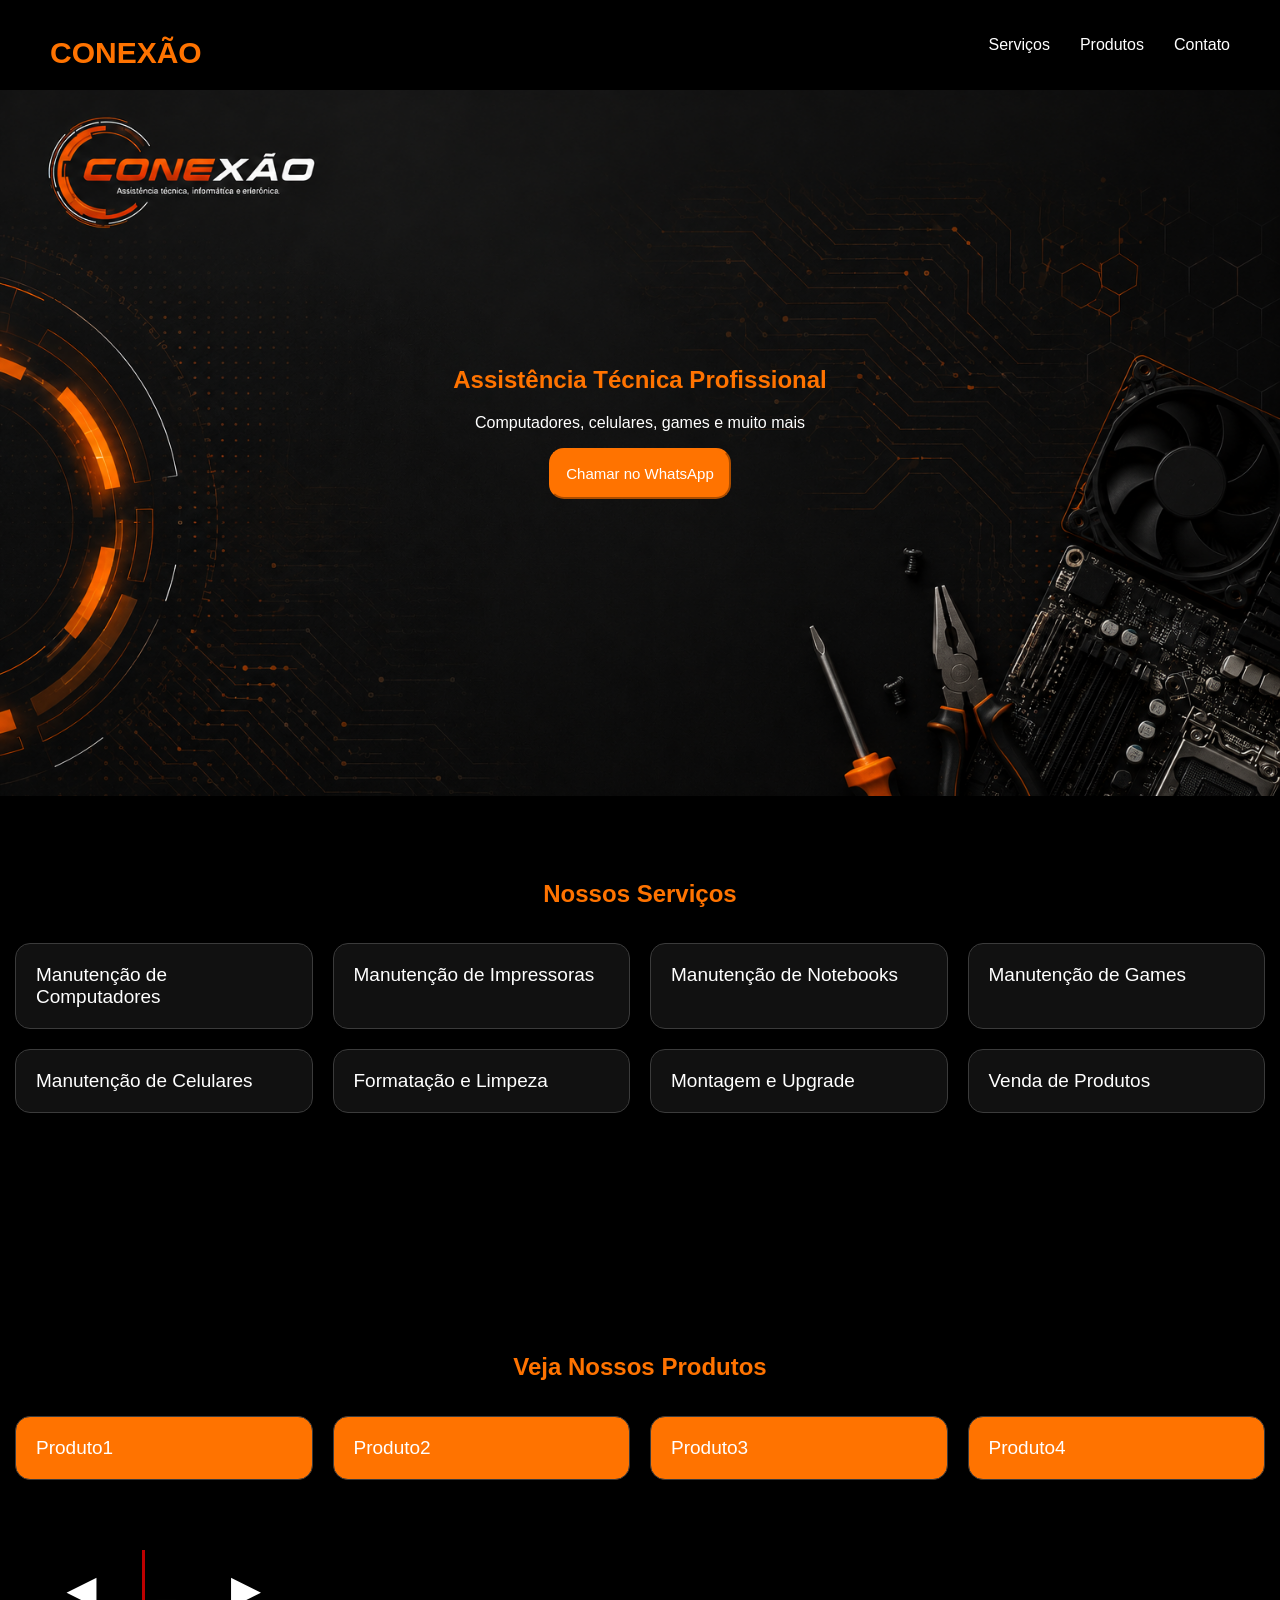
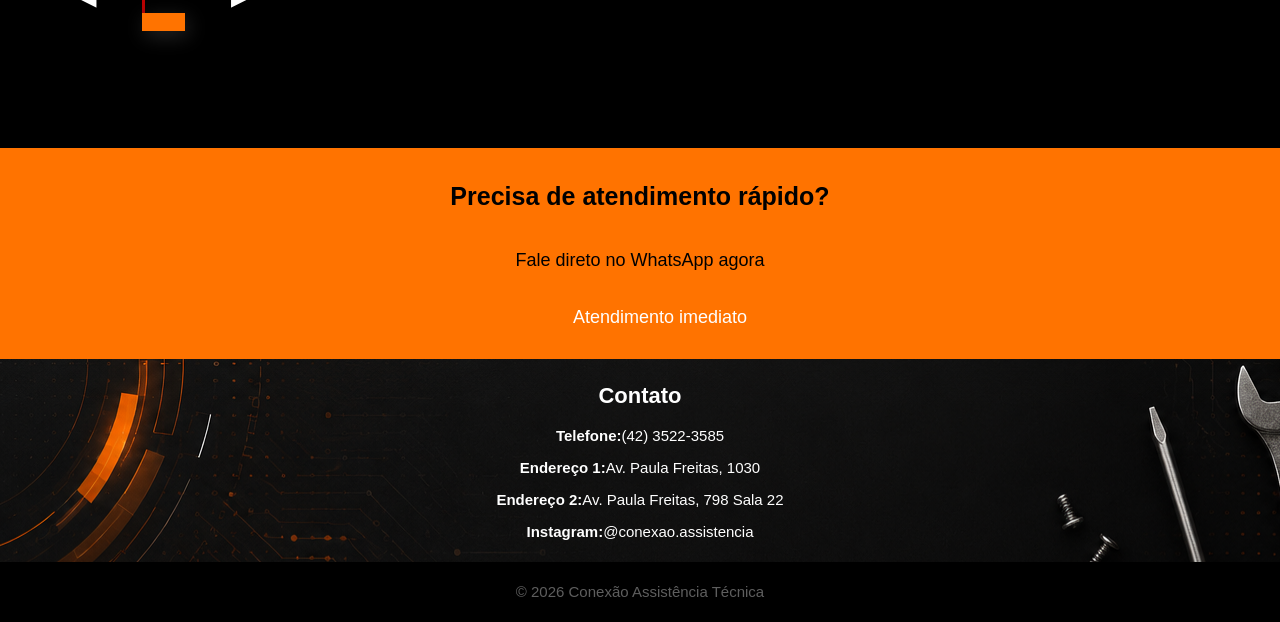
==== sitec.html @ 318a19ae "Add files via upload" ====
<!DOCTYPE html>
<html lang="en">
<head>
    <meta charset="UTF-8">
    <meta name="viewport" content="width=device-width, initial-scale=1.0">
    <title>Conexão Assistência Técnica</title>
</head>
<body>
    <link rel="stylesheet" href="sitec.css">
    <header class="cabecalho">
    <div class="logo">
        <a href="#">CONEXÃO</a>
    </div>

    <nav class="menu">
        <ul>
            <li><a href="#serv">Serviços</a></li>
            <li><a href="#prod">Produtos</a></li>
            <li><a href="#cont">Contato</a></li>
        </ul>
    </nav>
</header>
<header>
<div class="corpo">
    <nav>
        <h1><b>Assistência Técnica Profissional</b></h1>
        <p>Computadores, celulares, games e muito mais</p>
        <p><button>Chamar no WhatsApp</button></p>
    </nav>
</div>
</header>
<header>
<section id="serv" class="section">
<div class="corpo2">
    <nav>
        <h2>Nossos Serviços</h2>
        <div class="servicos">
        <div class="item">Manutenção de Computadores</div>
        <div class="item">Manutenção de Impressoras</div>
        <div class="item">Manutenção de Notebooks</div>
        <div class="item">Manutenção de Games</div>
        <div class="item">Manutenção de Celulares</div>
        <div class="item">Formatação e Limpeza</div>
        <div class="item">Montagem e Upgrade</div>
        <div class="item">Venda de Produtos</div>
        </div>
    </nav>
    </section>
<section id="prod" class="section">
    <div class="corpo3">
       <h2>Veja Nossos Produtos</h2>
       <div class="produtoss">
        <div class="item2">Produto1</div>
        <div class="item2">Produto2</div>
        <div class="item2">Produto3</div>
        <div class="item2">Produto4</div>

    <div class="roda">
        <button class="seta" onclick="anterior()">
            ◄
        </button>
        <div class="produtoses">
            <div class="nomess">
                <h1 id="nome"></h1>
            </div>
            <div class="imagemp">
                <img id="imagem" src="">
            </div>
        </div>
        <button class="seta" onclick="proxima()">
            ►
        </button>
        </div>
</section>
</div>
</header>
    <footer class="rodape">
        <h2><b>Precisa de atendimento rápido?</b></h2>
        <p>Fale direto no WhatsApp agora</p>
        <div class="atendimento">
        <ul><li><a href="#">Atendimento imediato</a></li></ul>
        </div>
<section id="cont" class="seaction">
    </footer>
    <div class="rodape2">
        <footer>
            <h2><b>Contato</b></h2>
            <p><b>Telefone: </b> (42) 3522-3585</p>
            <p><b>Endereço 1: </b> Av. Paula Freitas, 1030</p>
            <p><b>Endereço 2: </b> Av. Paula Freitas, 798 Sala 22</p>
            <p><b>Instagram: </b> @conexao.assistencia</p>
        </footer>
    </div>
</section>
<div class="final">
    <footer>
        <p>© 2026 Conexão Assistência Técnica</p>
    </footer>
</div>
</body>
</html>
---- sitec.css ----
html, body {
    margin: 0;
    padding: 0;
    width: 100%;
    height: 100vh;
}

.cabecalho {
    display: flex;
    justify-content: space-between;
    align-items: end;
    background-color: #000000;
    padding: 20px 50px;
    font-family: Arial, Helvetica, sans-serif;
}

.logo a {
    color: #ff7300;
    font-size: 30px;
    font-weight: 740;
    text-decoration: none;
}

.menu ul {
    display: flex;
    list-style: none;
    gap: 30px;
}

.menu ul li a {
    color: #ffffff;
    text-decoration: none;
    font-size: 16px;
}

.menu ul li a:hover {
    color: #ff7300; 
}

.corpo {
    display: flex;
    background-image: url(../imggg2.png);
    background-size: cover;
    width: 100%;
    padding-top: 20%;
    padding-bottom: 22%;
    flex-direction: column;
    font-family: Arial, Helvetica, sans-serif;
}

.corpo h1 {
    display: flex;
    justify-content: center;
    align-items: center;
    color: #ff7300;
}

.corpo p {
    display: flex;
    justify-content: center;
    align-items: center;
    color: #ffffff;
}

.corpo button {
    display: flex ;
    font-size: 15px;
    background-color: #ff7300;
    color: #ffffff;
    border-radius: 15px;
    border-color: #ff7300;
    padding: 15px 15px;
}

.corpo button:hover {
    color: #000000;
    cursor: pointer;
}

.corpo2 {
    display: flex;
    background-color: #000000;
    width: 100%;
    padding-top:5%;
    padding-bottom: 8%;
    flex-direction: column;
    font-family: Arial, Helvetica, sans-serif;  
}

.corpo2 h2 {
    display: flex;
    justify-content: center;
    align-items: center;
    color: #ff7300;
}

.servicos {
    display: grid;
    grid-template-columns: repeat(4, 1fr);
    border-radius: 15px;
    padding: 15px 15px;
    gap: 20px;
}

.item:hover {
    color: #ff7300;
    transition: 0.2s;
    transform: scale(1.1);
}

.item {
    background-color: #111111;
    border: 1px solid #3b3b3b;
    border-radius: 15px;
    font-size: 19px;
    color: #ffffff;
    box-shadow: #3b3b3b;
    padding: 20px 20px;
}

.corpo3 {
    display: flex;
    background-color: #000000;
    width: 100%;
    padding-top:8%;
    padding-bottom: 8%;
    flex-direction: column;
    font-family: Arial, Helvetica, sans-serif; 
}

.corpo3 h2 {
    display: flex;
    justify-content: center;
    align-items: center;
    color: #ff7300;
}

/* sonion */

.roda {
    display: flex;
    align-items: center;
    justify-content: center;
    gap: 30px;
    margin-top: 50px;
}

.seta{
    font-size: 50px;
    background: none;
    border: none;
    color:white;
    cursor: pointer;
    transition: 0.1.5s;
}

.seta:hover{
    transform: scale(1.2);
}

.produtoses {
    display:flex;
    flex-direction: column;
}

.nomess{
    width: 25%;
    padding: 20px;
    border-left:3px solid #be0000;
    color:white;
}

.imagemp {
    background: #ff7300;
    box-shadow: 3px 5px 20px rgb(39, 39, 39);
    width: 100%;
    height: 100%;
    object-fit: cover;
}

#nome{
    font-size: 28px;
}

/* sonion */

.produtoss {
    display: grid;
    grid-template-columns: repeat(4, 1fr);
    border-radius: 15px;
    padding: 15px 15px;
    gap: 20px;
    flex-direction: row;
    justify-content: center;
}

.item2:hover {
    color: #000000;
    transition: 0.26s;
    transform: scale(1.1);
}

.item2 {
    background-color: #ff7300;
    border: 1px solid #3b3b3b;
    border-radius: 15px;
    font-size: 19px;
    color: #ffffff;
    box-shadow: #3b3b3b;
    padding: 20px 20px;
}

.rodape {
    display: flex;
    flex-direction: column;
    background-color: #ff7300;
    font-family: Arial, Helvetica, sans-serif ;
    padding-top:1%;
    padding-bottom: 1%;
}

.rodape h2 {
    display:flex;
    justify-content: center;
    font-size: 25px;
    color: #000000;
}

.rodape p {
    display:flex;
    justify-content: center;
    font-size: 18px;
    color: #000000;
}

.atendimento {
    display: flex;
    justify-content: center;
    font-size: 18px;
}

.atendimento ul {
    display: flex;
    list-style: none;
}

.atendimento ul li a {
    color: #ffffff;
    text-decoration: none;
    font-size: 18px;
}

.atendimento ul li a:hover {
    color: #000000; 
}

.rodape2 {
    display: flex;
    background-image: url(../imggg4.png);
    background-size: auto;
    font-family: Arial, Helvetica, sans-serif;
    flex-direction: column;
    padding-top: 0.5%;
    padding-bottom: 0.5%;
}

.rodape2 h2 {
    display: flex;
    color: #ffffff;
    font-size: 22px;
    justify-content: center;
    align-items: center;
}
.rodape2 p {
    display: flex;
    font-size: 15px;
    color: #ffffff;
    justify-content: center;
    align-items: center;
}

.final {
    display: flex;
    background-color: #000000;
    font-family: Arial, Helvetica, sans-serif;
    flex-direction: column;
    padding-top: 0.5%;
    padding-bottom: 0.5%;
}

.final p {
    display: flex;
    font-size: 15px;
    color: #5e5e5e;
    justify-content: center;
}
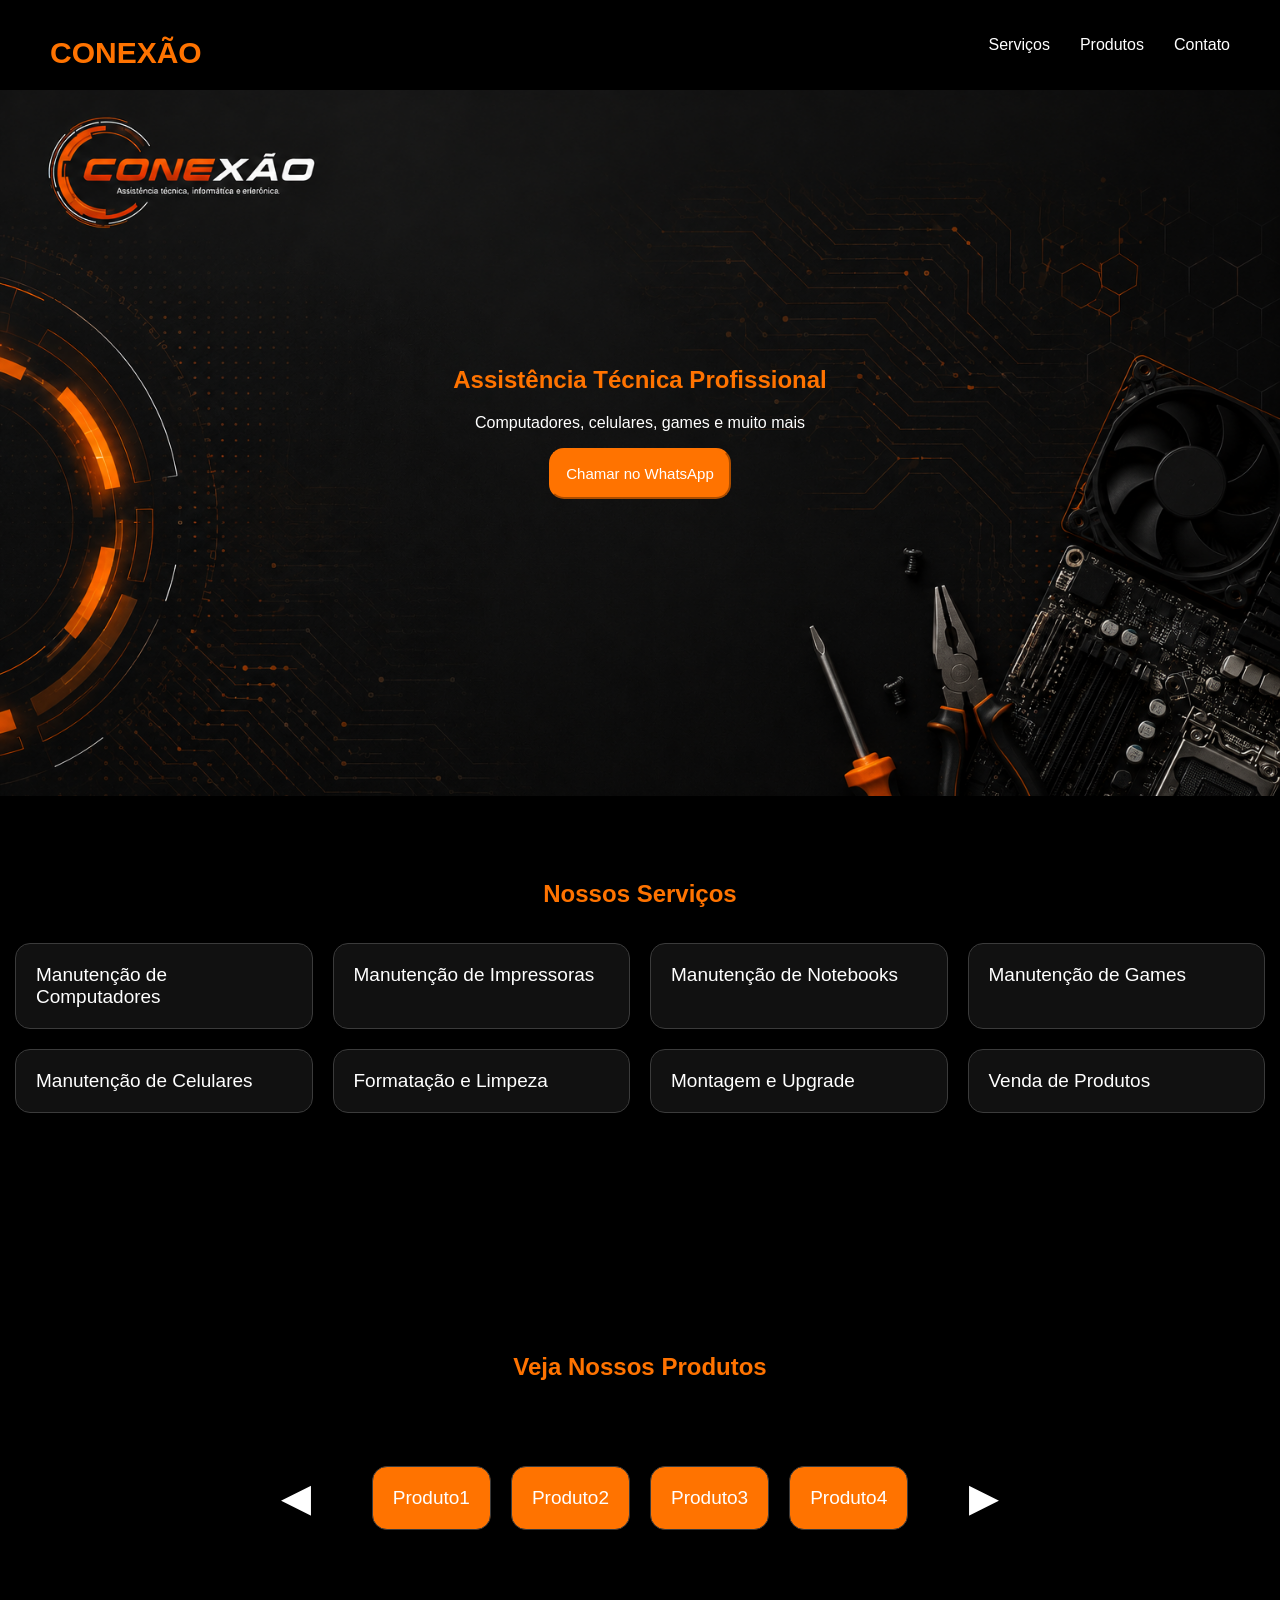
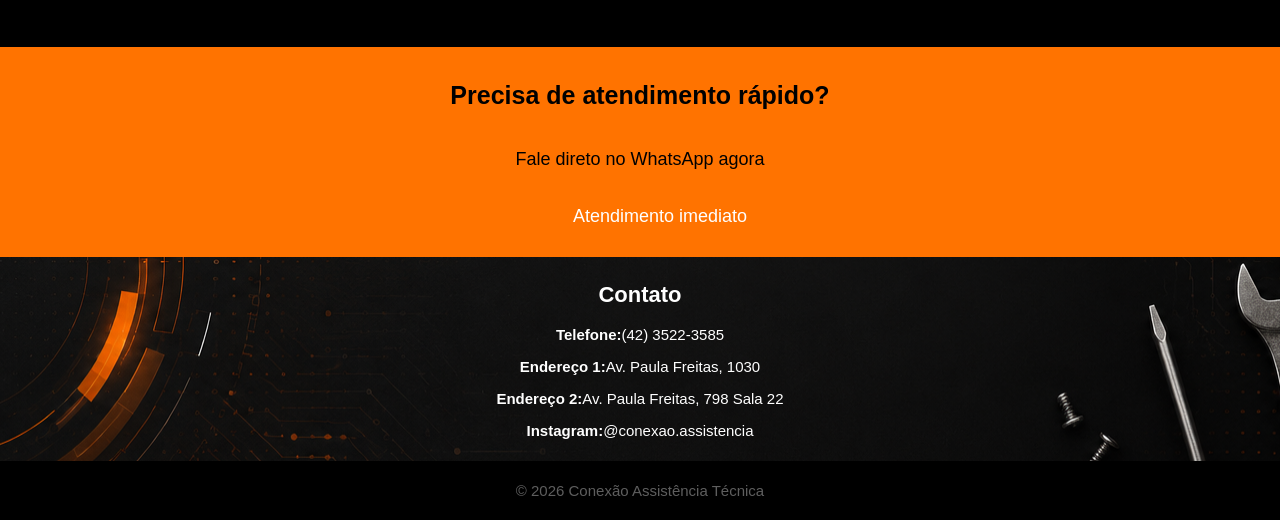
==== commit 6e94d0a5: "Add files via upload" ====
--- a/sitec.html
+++ b/sitec.html
@@ -48,29 +48,21 @@
     </section>
 <section id="prod" class="section">
     <div class="corpo3">
-       <h2>Veja Nossos Produtos</h2>
-       <div class="produtoss">
-        <div class="item2">Produto1</div>
-        <div class="item2">Produto2</div>
-        <div class="item2">Produto3</div>
-        <div class="item2">Produto4</div>
-
+        <h2>Veja Nossos Produtos</h2>
     <div class="roda">
         <button class="seta" onclick="anterior()">
             ◄
         </button>
         <div class="produtoses">
-            <div class="nomess">
-                <h1 id="nome"></h1>
-            </div>
-            <div class="imagemp">
-                <img id="imagem" src="">
-            </div>
+        <div class="item2">Produto1</div>
+        <div class="item2">Produto2</div>
+        <div class="item2">Produto3</div>
+        <div class="item2">Produto4</div>
         </div>
         <button class="seta" onclick="proxima()">
             ►
         </button>
-        </div>
+    </div>
 </section>
 </div>
 </header>
--- a/sitec.css
+++ b/sitec.css
@@ -134,8 +134,6 @@
     align-items: center;
     color: #ff7300;
 }
-
-/* sonion */
 
 .roda {
     display: flex;
@@ -159,32 +157,6 @@
 }
 
 .produtoses {
-    display:flex;
-    flex-direction: column;
-}
-
-.nomess{
-    width: 25%;
-    padding: 20px;
-    border-left:3px solid #be0000;
-    color:white;
-}
-
-.imagemp {
-    background: #ff7300;
-    box-shadow: 3px 5px 20px rgb(39, 39, 39);
-    width: 100%;
-    height: 100%;
-    object-fit: cover;
-}
-
-#nome{
-    font-size: 28px;
-}
-
-/* sonion */
-
-.produtoss {
     display: grid;
     grid-template-columns: repeat(4, 1fr);
     border-radius: 15px;
@@ -192,6 +164,14 @@
     gap: 20px;
     flex-direction: row;
     justify-content: center;
+}
+
+#imagem {
+    background-size: cover;
+}
+
+#nome{
+    font-size: 28px;
 }
 
 .item2:hover {
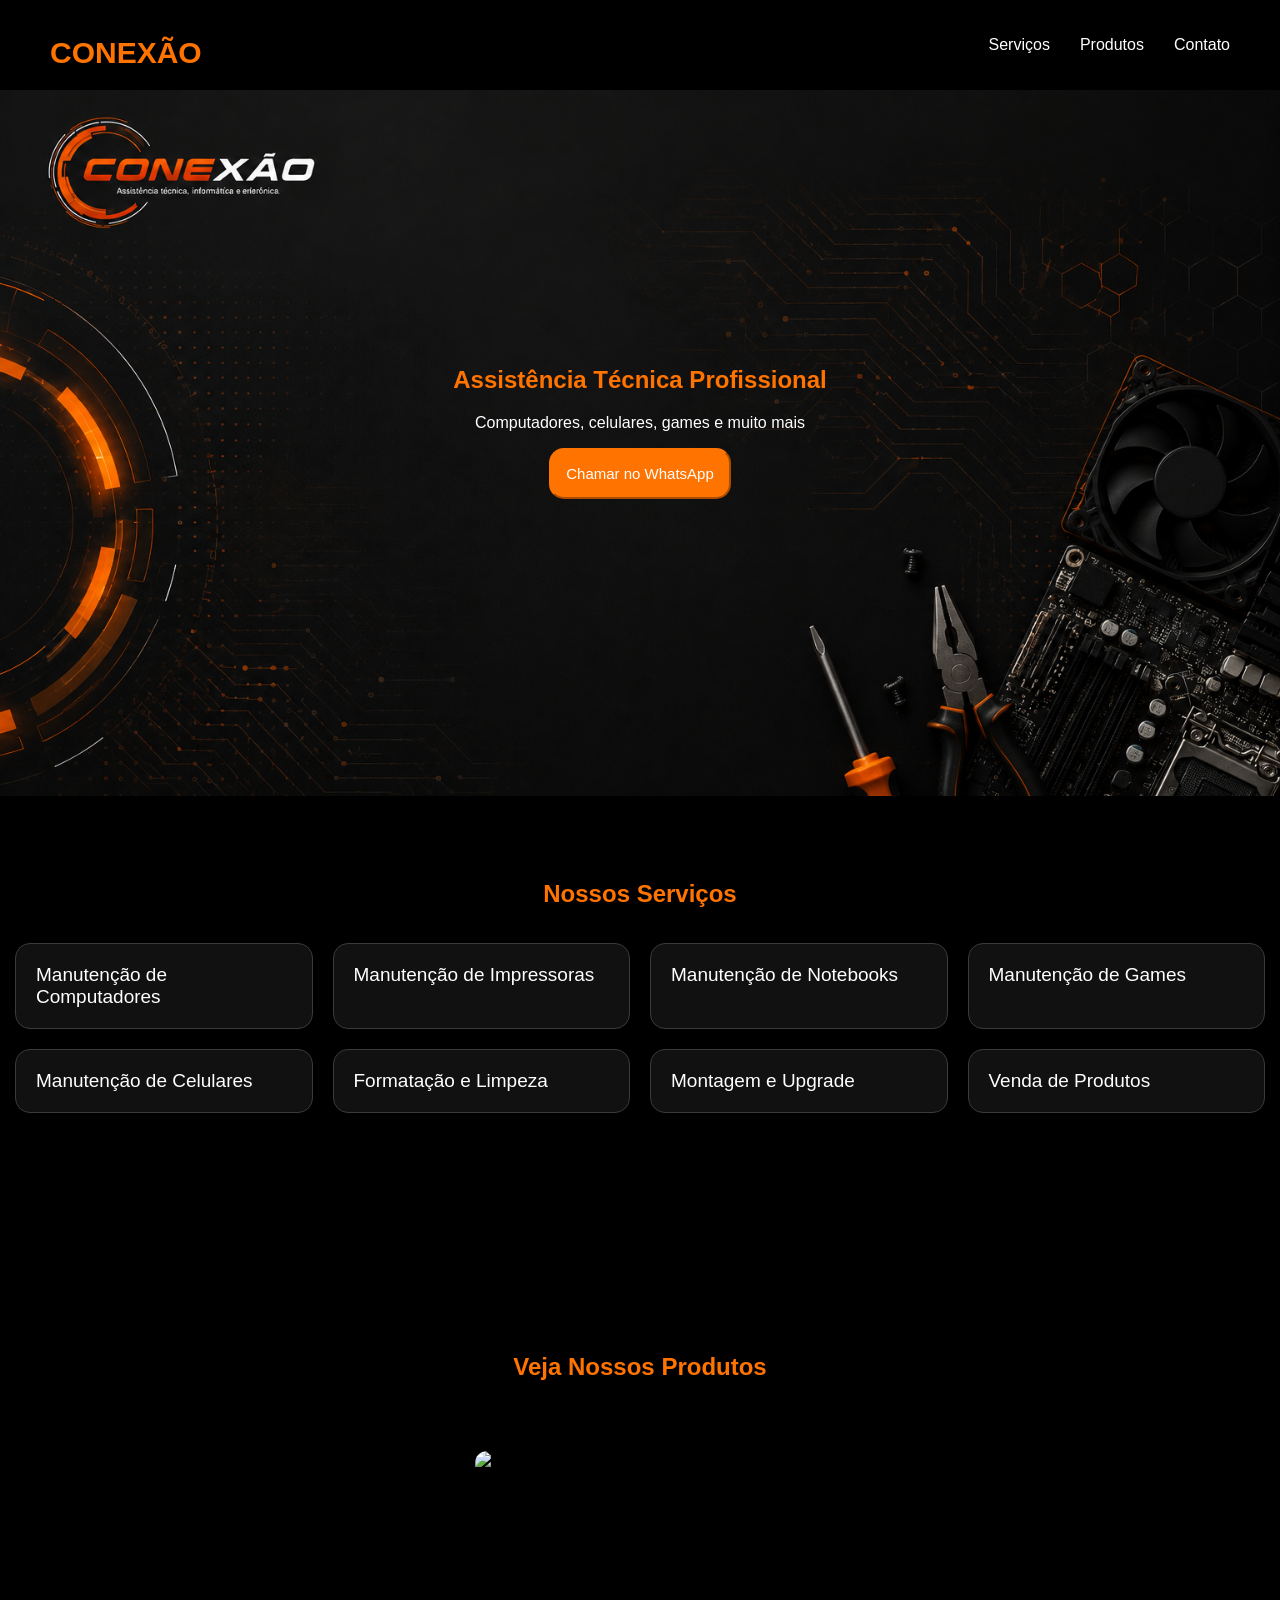
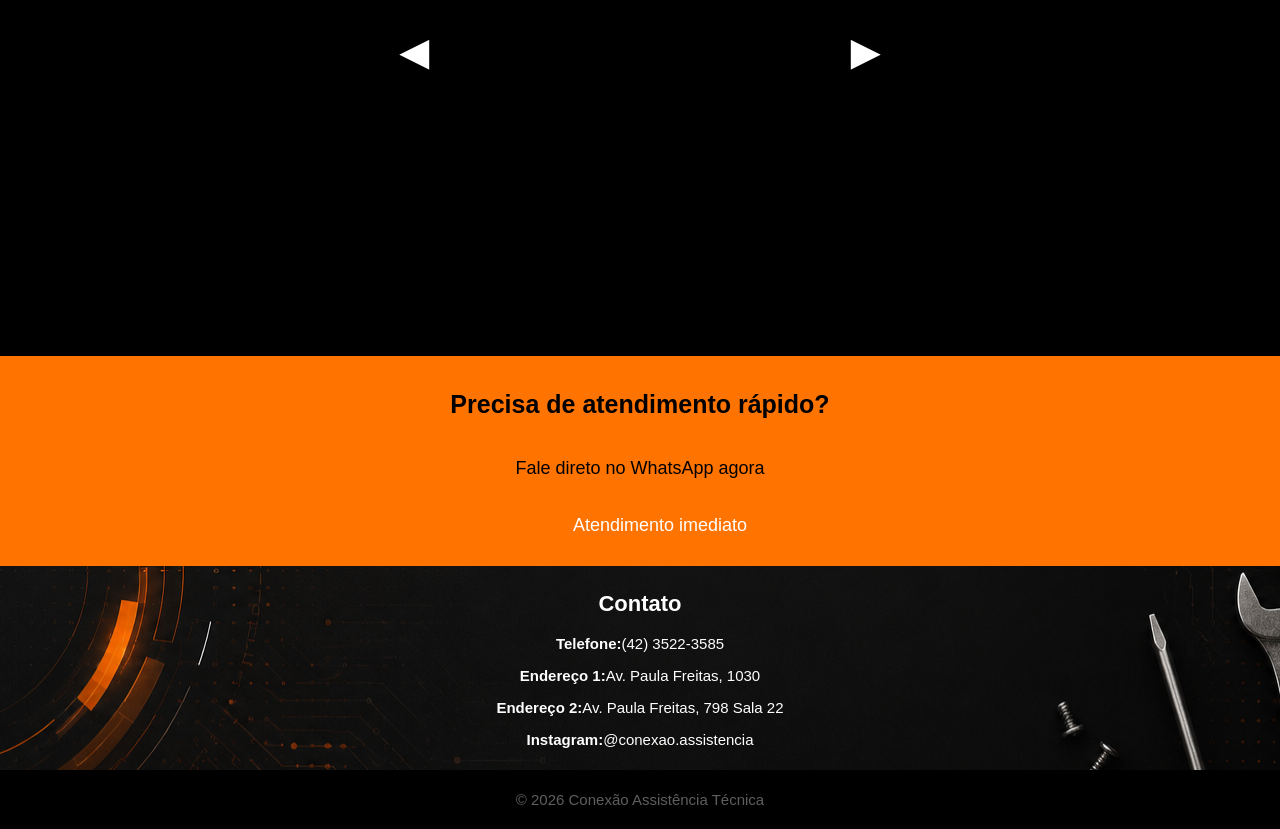
==== commit a0042278: "Add files via upload" ====
--- a/sitec.html
+++ b/sitec.html
@@ -53,18 +53,16 @@
         <button class="seta" onclick="anterior()">
             ◄
         </button>
-        <div class="produtoses">
-        <div class="item2">Produto1</div>
-        <div class="item2">Produto2</div>
-        <div class="item2">Produto3</div>
-        <div class="item2">Produto4</div>
+        <div class="carousel">
+            <img id="produto-imagem" src="" alt="Produto" />
+            <h3 id="produto-nome"></h3>
         </div>
         <button class="seta" onclick="proxima()">
             ►
         </button>
     </div>
+    </div>
 </section>
-</div>
 </header>
     <footer class="rodape">
         <h2><b>Precisa de atendimento rápido?</b></h2>
@@ -89,5 +87,6 @@
         <p>© 2026 Conexão Assistência Técnica</p>
     </footer>
 </div>
+<script src="sitec.js"></script>
 </body>
 </html>
--- a/sitec.css
+++ b/sitec.css
@@ -156,21 +156,27 @@
     transform: scale(1.2);
 }
 
-.produtoses {
-    display: grid;
-    grid-template-columns: repeat(4, 1fr);
-    border-radius: 15px;
-    padding: 15px 15px;
-    gap: 20px;
-    flex-direction: row;
-    justify-content: center;
-}
-
-#imagem {
-    background-size: cover;
-}
-
-#nome{
+.carousel {
+    display: flex;
+    flex-direction: column;
+    align-items: center;
+    gap: 15px;
+}
+
+#produto-imagem {
+    width: 330px;
+    height: 300px;
+    object-fit: cover;
+    border-radius: 12px;
+    display: block;
+}
+
+#produto-imagem:hover {
+    transform: scale(1.1);
+    transition: 0.2s;
+    cursor: pointer;
+}
+#produto-nome{
     font-size: 28px;
 }
 
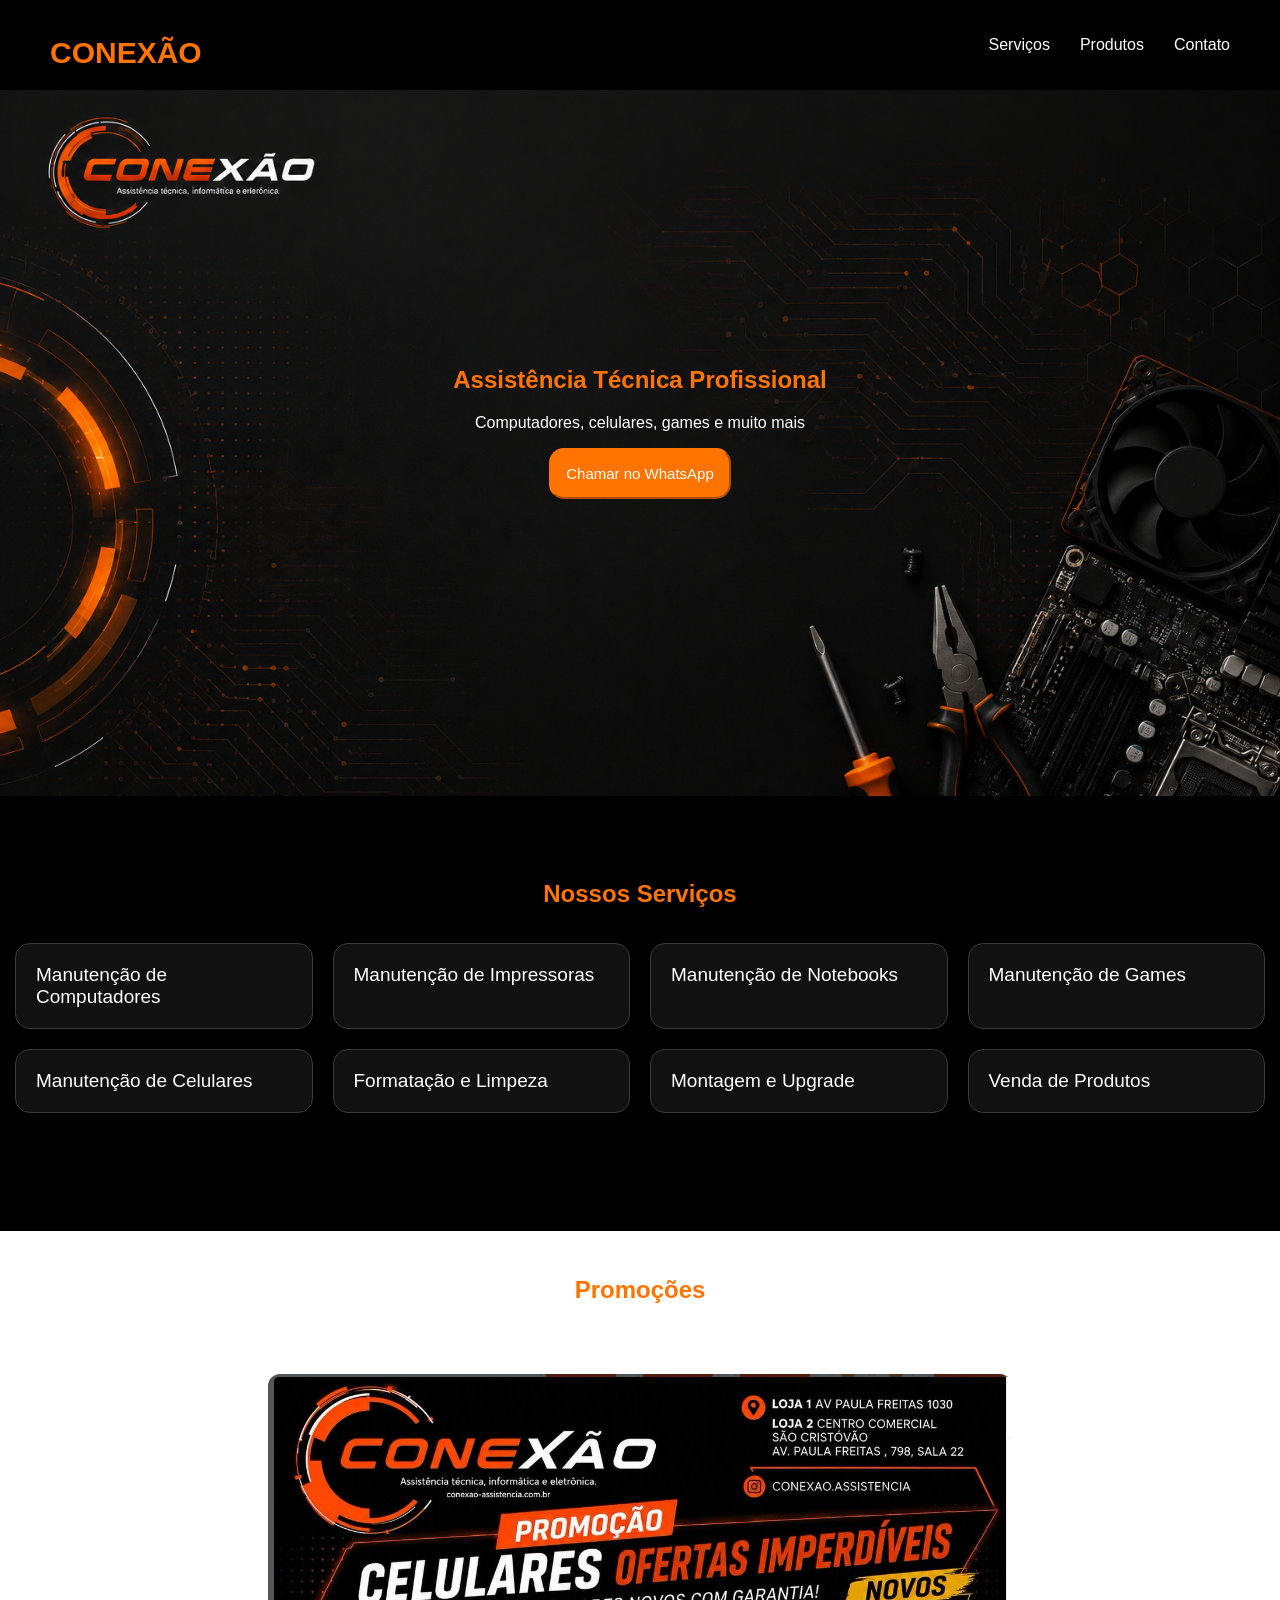
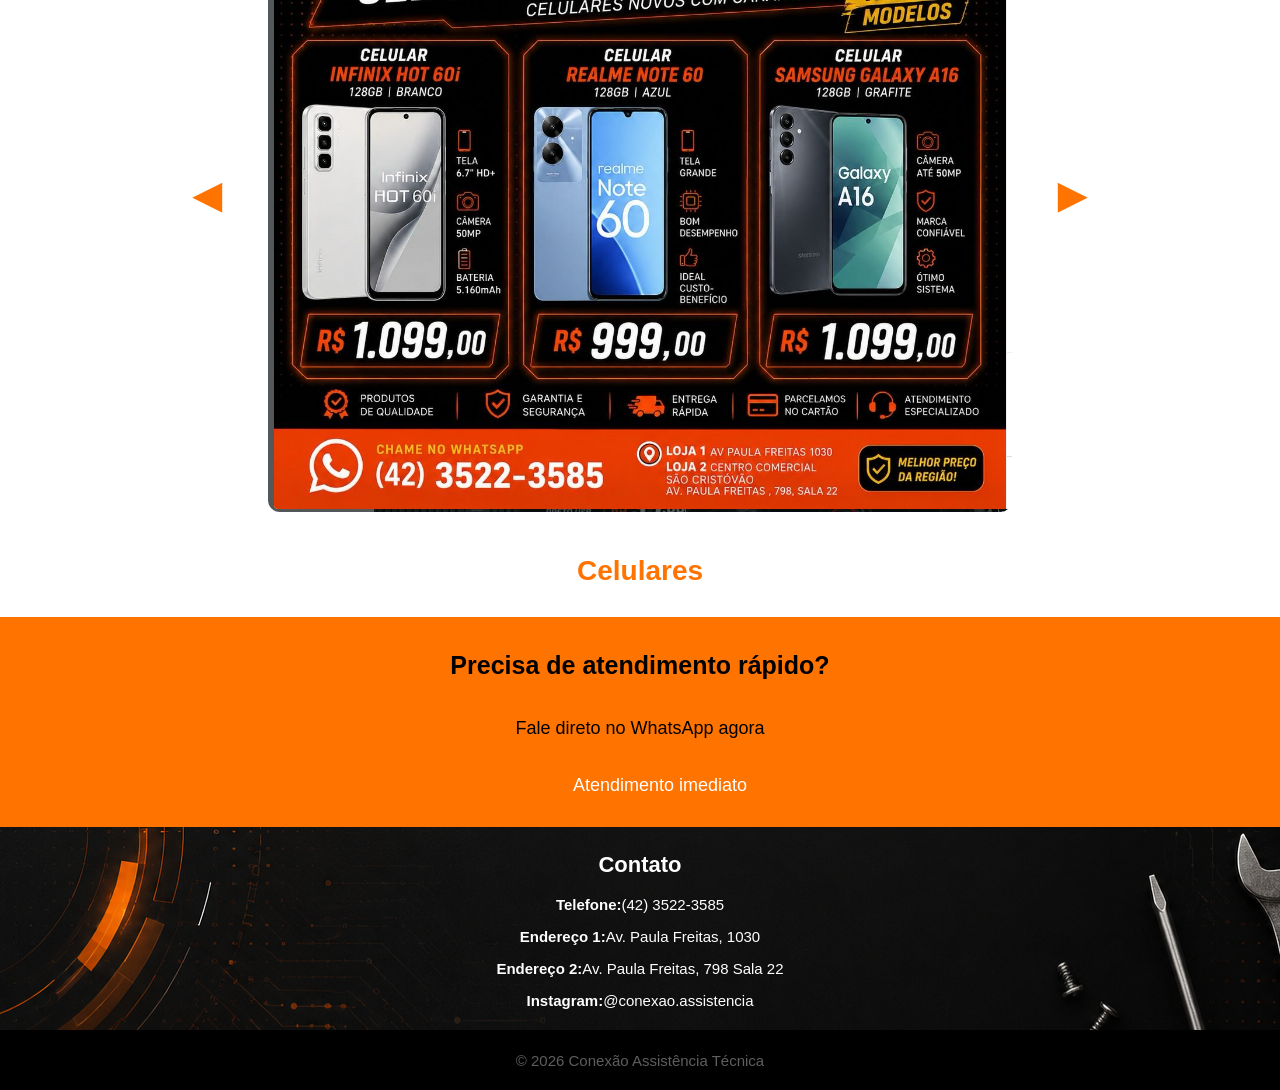
==== commit 8b36327d: "Add files via upload" ====
--- a/sitec.html
+++ b/sitec.html
@@ -48,7 +48,7 @@
     </section>
 <section id="prod" class="section">
     <div class="corpo3">
-        <h2>Veja Nossos Produtos</h2>
+        <h2>Promoções</h2>
     <div class="roda">
         <button class="seta" onclick="anterior()">
             ◄
--- a/sitec.css
+++ b/sitec.css
@@ -120,10 +120,11 @@
 
 .corpo3 {
     display: flex;
-    background-color: #000000;
-    width: 100%;
-    padding-top:8%;
-    padding-bottom: 8%;
+    background-image: url(https://i.pinimg.com/736x/1b/cf/b0/1bcfb0fedf4a1c28e1489923856b07ae.jpg);
+    background-size: auto;
+    width: 100%;
+    padding-top:2%;
+    padding-bottom: 2px;
     flex-direction: column;
     font-family: Arial, Helvetica, sans-serif; 
 }
@@ -147,7 +148,7 @@
     font-size: 50px;
     background: none;
     border: none;
-    color:white;
+    color:#ff7300;
     cursor: pointer;
     transition: 0.1.5s;
 }
@@ -164,8 +165,8 @@
 }
 
 #produto-imagem {
-    width: 330px;
-    height: 300px;
+    width: auto;
+    height: auto;
     object-fit: cover;
     border-radius: 12px;
     display: block;
@@ -178,22 +179,7 @@
 }
 #produto-nome{
     font-size: 28px;
-}
-
-.item2:hover {
-    color: #000000;
-    transition: 0.26s;
-    transform: scale(1.1);
-}
-
-.item2 {
-    background-color: #ff7300;
-    border: 1px solid #3b3b3b;
-    border-radius: 15px;
-    font-size: 19px;
-    color: #ffffff;
-    box-shadow: #3b3b3b;
-    padding: 20px 20px;
+    color: #ff7300;
 }
 
 .rodape {
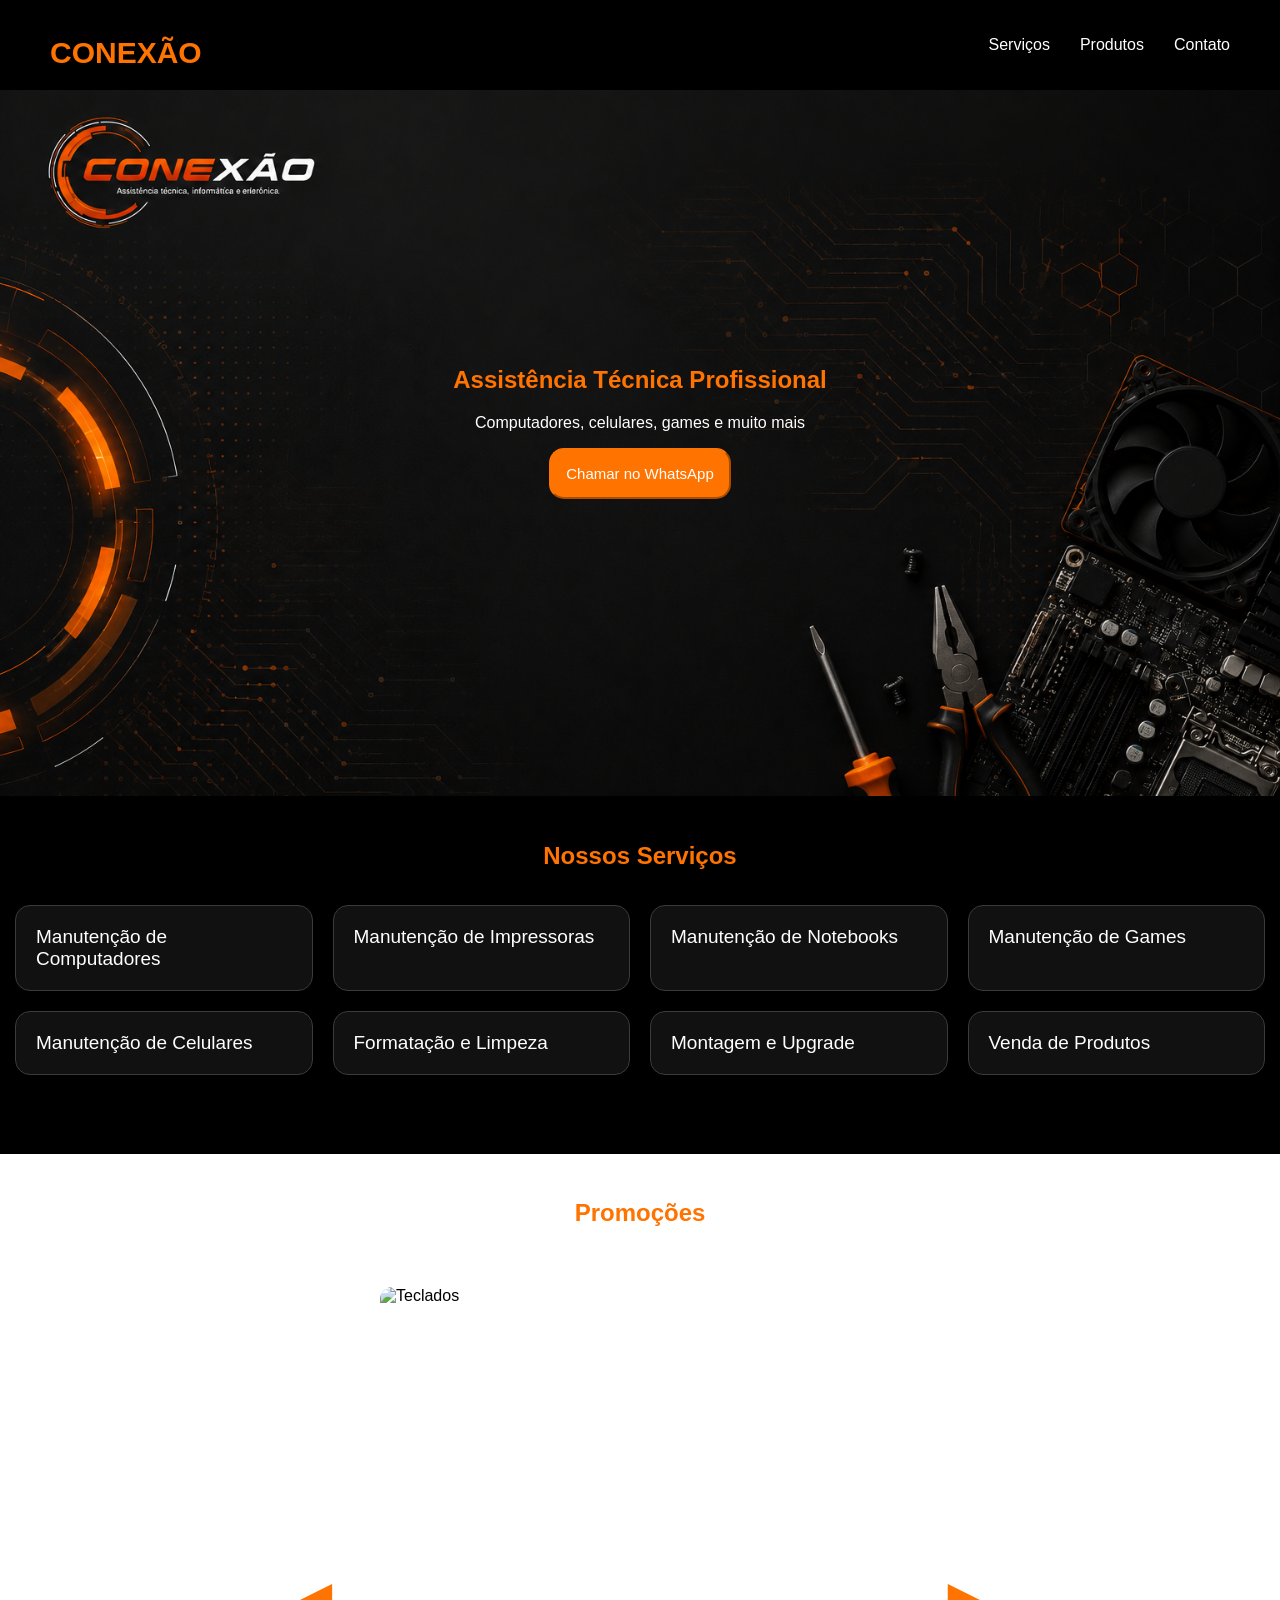
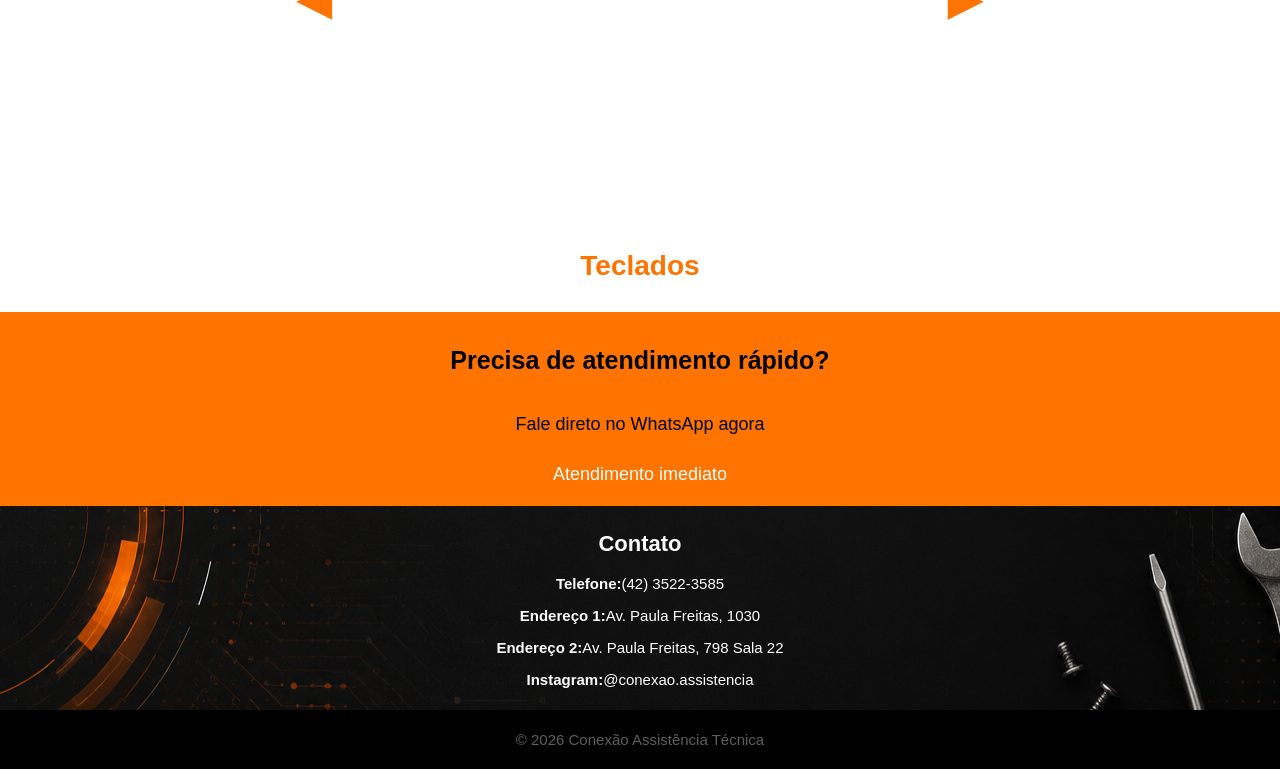
==== commit b5270db0: "Add files via upload" ====
--- a/sitec.html
+++ b/sitec.html
@@ -67,9 +67,9 @@
     <footer class="rodape">
         <h2><b>Precisa de atendimento rápido?</b></h2>
         <p>Fale direto no WhatsApp agora</p>
-        <div class="atendimento">
-        <ul><li><a href="#">Atendimento imediato</a></li></ul>
-        </div>
+<div class="atendimento">
+    <ul><li><a href="#">Atendimento imediato</a></li></ul>
+</div>
 <section id="cont" class="seaction">
     </footer>
     <div class="rodape2">
--- a/sitec.css
+++ b/sitec.css
@@ -81,8 +81,8 @@
     display: flex;
     background-color: #000000;
     width: 100%;
-    padding-top:5%;
-    padding-bottom: 8%;
+    padding-top:2%;
+    padding-bottom: 5%;
     flex-direction: column;
     font-family: Arial, Helvetica, sans-serif;  
 }
@@ -141,11 +141,11 @@
     align-items: center;
     justify-content: center;
     gap: 30px;
-    margin-top: 50px;
+    margin-top: 40px;
 }
 
 .seta{
-    font-size: 50px;
+    font-size: 60px;
     background: none;
     border: none;
     color:#ff7300;
@@ -154,7 +154,7 @@
 }
 
 .seta:hover{
-    transform: scale(1.2);
+    transform: scale(1.1);
 }
 
 .carousel {
@@ -165,8 +165,8 @@
 }
 
 #produto-imagem {
-    width: auto;
-    height: auto;
+    width: 520px;
+    height: 520px;
     object-fit: cover;
     border-radius: 12px;
     display: block;
@@ -208,12 +208,14 @@
 .atendimento {
     display: flex;
     justify-content: center;
-    font-size: 18px;
+    font-size: 20px;
 }
 
 .atendimento ul {
     display: flex;
     list-style: none;
+    margin: 0;
+    padding: 9px;
 }
 
 .atendimento ul li a {
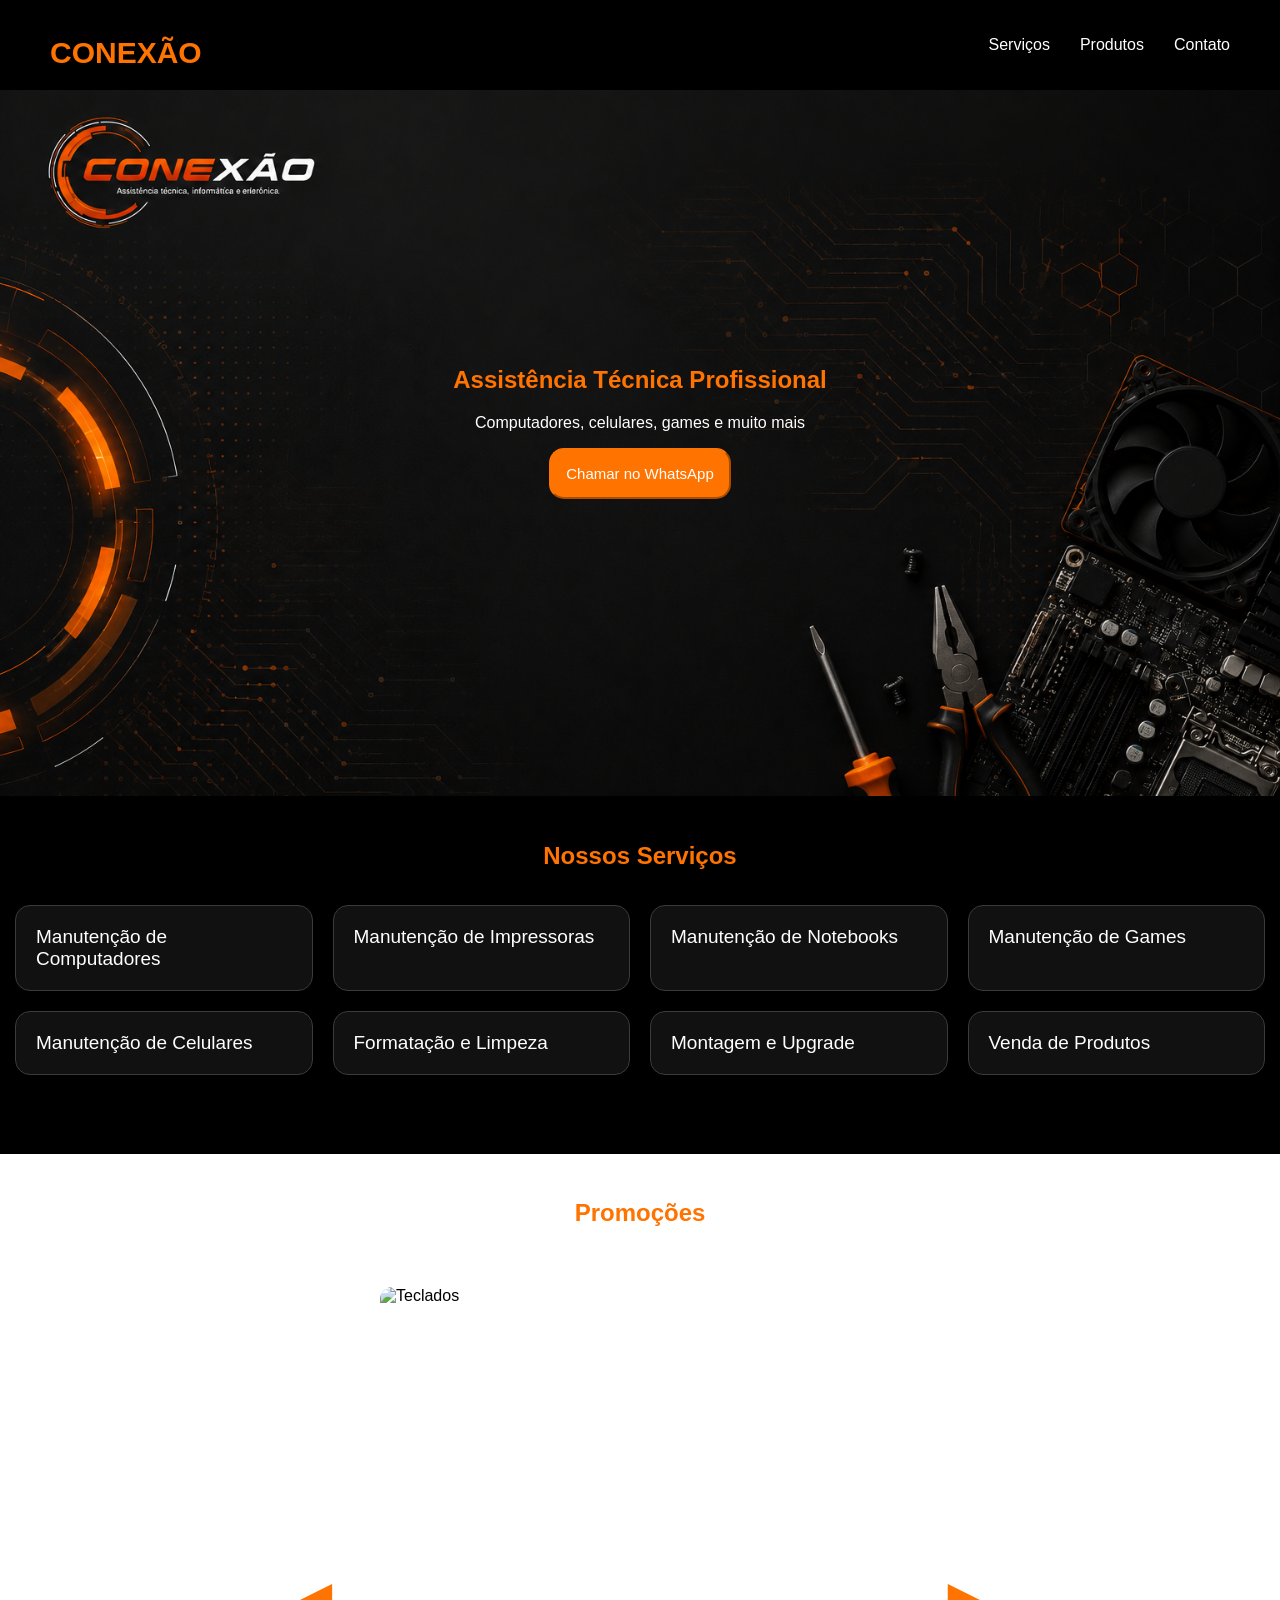
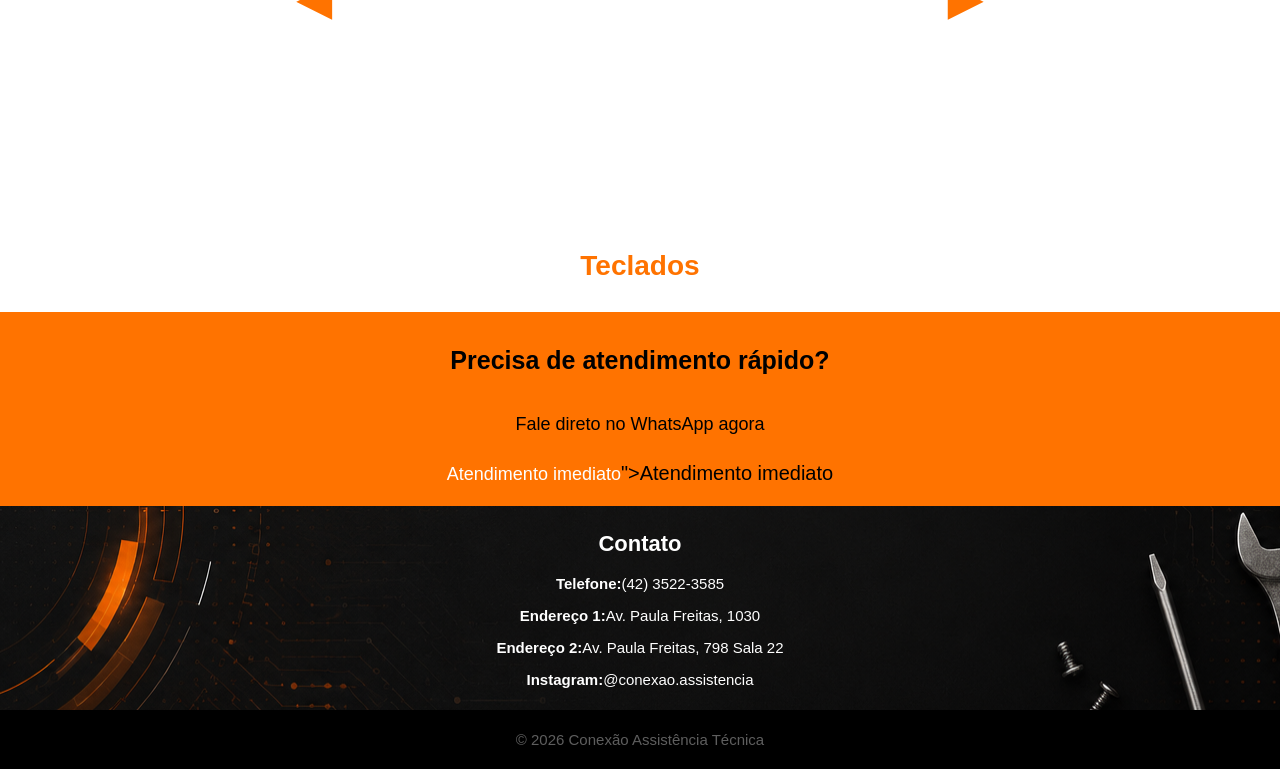
==== commit be8cf133: "Add files via upload" ====
--- a/sitec.html
+++ b/sitec.html
@@ -25,7 +25,7 @@
     <nav>
         <h1><b>Assistência Técnica Profissional</b></h1>
         <p>Computadores, celulares, games e muito mais</p>
-        <p><button>Chamar no WhatsApp</button></p>
+        <p><button><a href="https://wa.me/554235223585"></a>Chamar no WhatsApp</button></p>
     </nav>
 </div>
 </header>
@@ -68,7 +68,7 @@
         <h2><b>Precisa de atendimento rápido?</b></h2>
         <p>Fale direto no WhatsApp agora</p>
 <div class="atendimento">
-    <ul><li><a href="#">Atendimento imediato</a></li></ul>
+    <ul><li><a href="https://wa.me/554235223585">Atendimento imediato</a>">Atendimento imediato</a></li></ul>
 </div>
 <section id="cont" class="seaction">
     </footer>
--- a/sitec.css
+++ b/sitec.css
@@ -174,7 +174,6 @@
 
 #produto-imagem:hover {
     transform: scale(1.1);
-    transition: 0.2s;
     cursor: pointer;
 }
 #produto-nome{
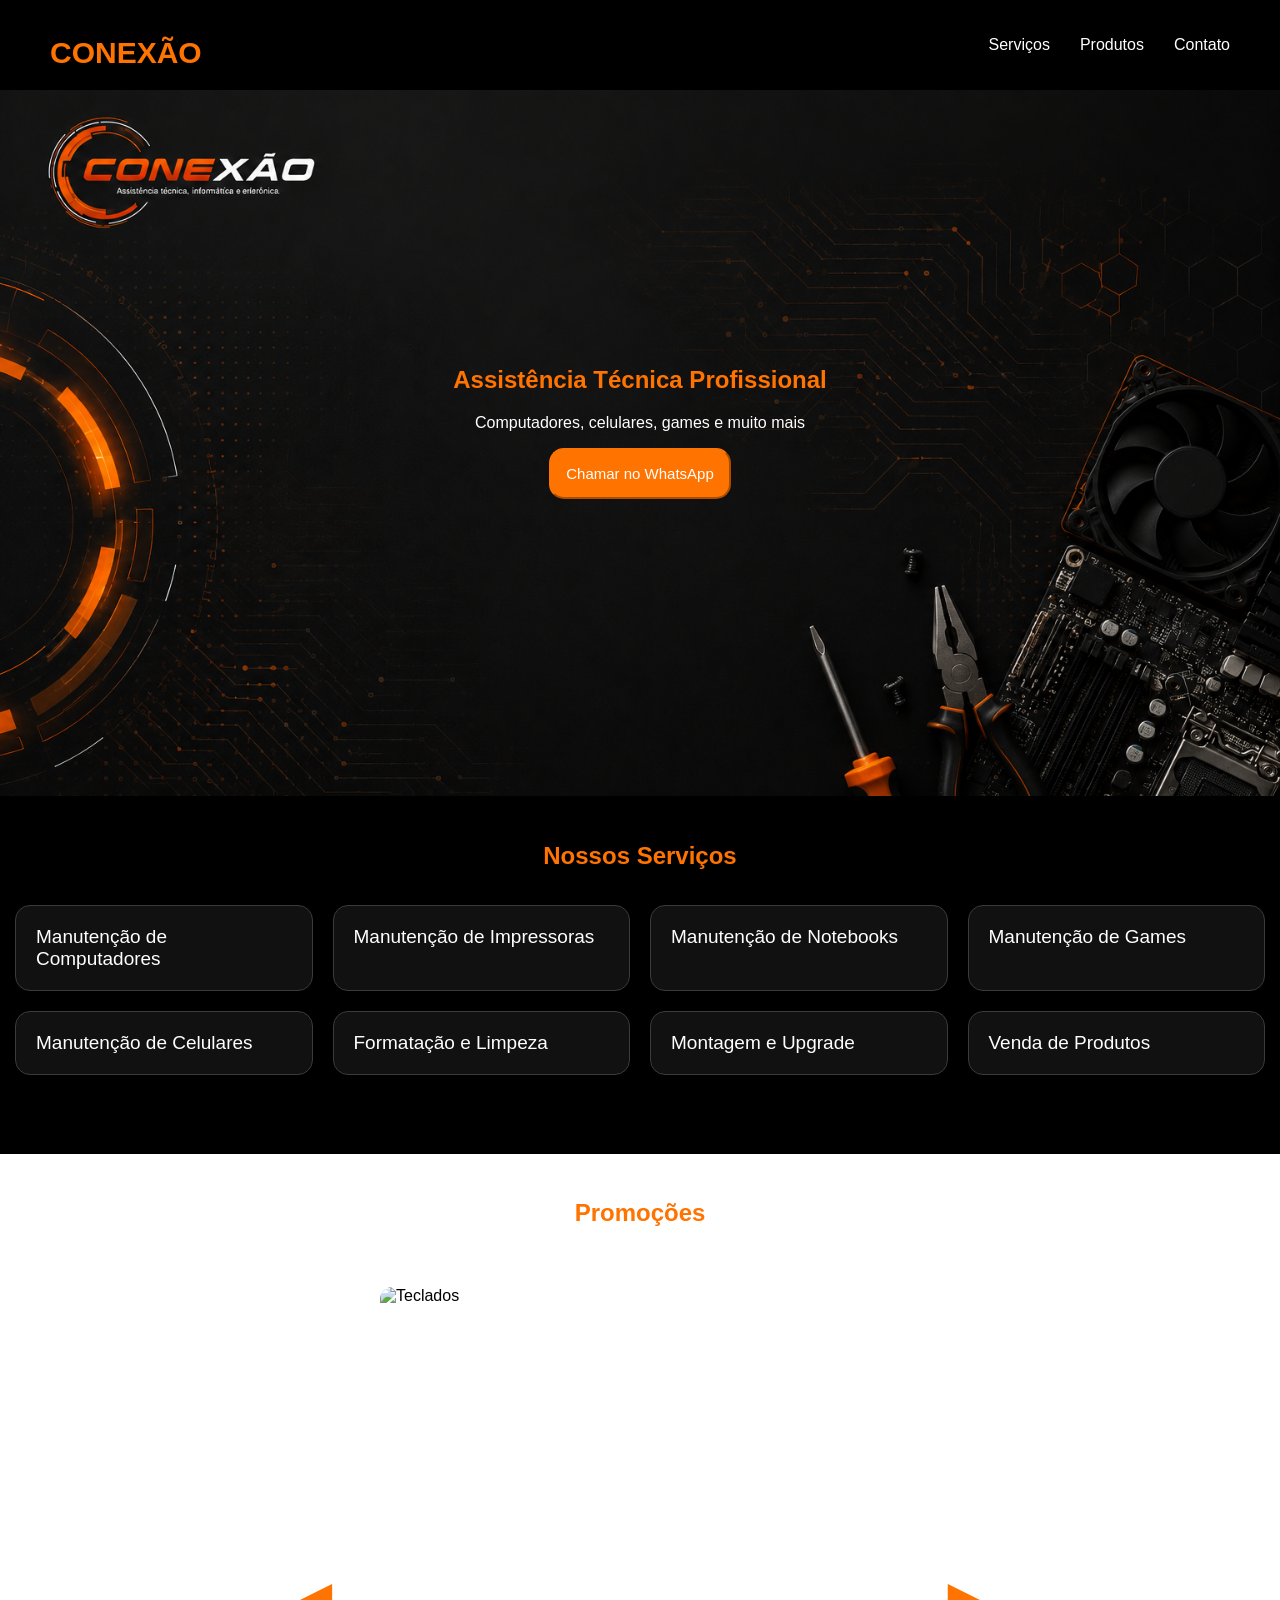
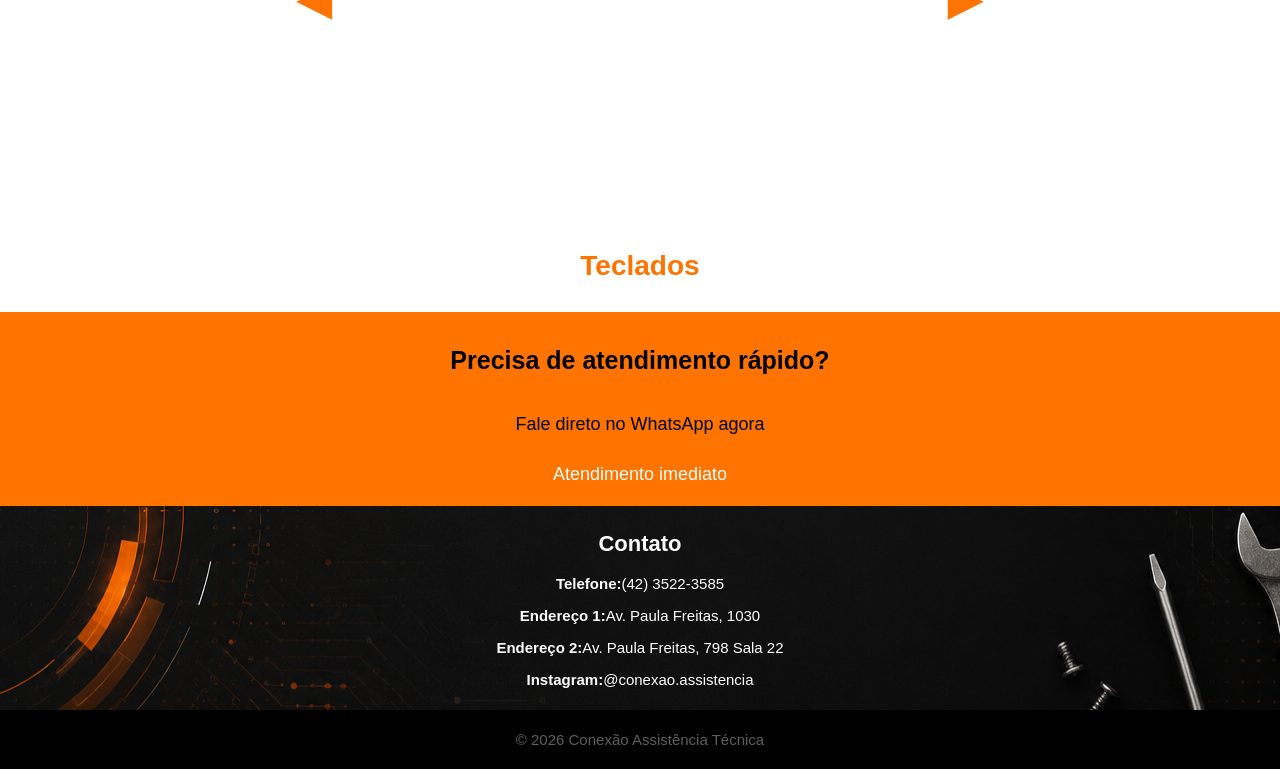
==== commit 93e8a513: "cityboy" ====
--- a/sitec.html
+++ b/sitec.html
@@ -68,7 +68,7 @@
         <h2><b>Precisa de atendimento rápido?</b></h2>
         <p>Fale direto no WhatsApp agora</p>
 <div class="atendimento">
-    <ul><li><a href="https://wa.me/554235223585">Atendimento imediato</a>">Atendimento imediato</a></li></ul>
+    <ul><li><a href="https://wa.me/554235223585">Atendimento imediato</a></li></ul>
 </div>
 <section id="cont" class="seaction">
     </footer>
@@ -89,4 +89,4 @@
 </div>
 <script src="sitec.js"></script>
 </body>
-</html>+</html>
--- a/sitec.css
+++ b/sitec.css
@@ -120,8 +120,8 @@
 
 .corpo3 {
     display: flex;
-    background-image: url(https://i.pinimg.com/736x/1b/cf/b0/1bcfb0fedf4a1c28e1489923856b07ae.jpg);
-    background-size: auto;
+    background-image: url(https://img.freepik.com/premium-vector/abstract-technology-cyber-concept-vector-background_115579-1416.jpg?semt=ais_hybrid&w=740&q=80);
+    background-size: cover;
     width: 100%;
     padding-top:2%;
     padding-bottom: 2px;
@@ -174,6 +174,7 @@
 
 #produto-imagem:hover {
     transform: scale(1.1);
+    transition: 1.1;
     cursor: pointer;
 }
 #produto-nome{
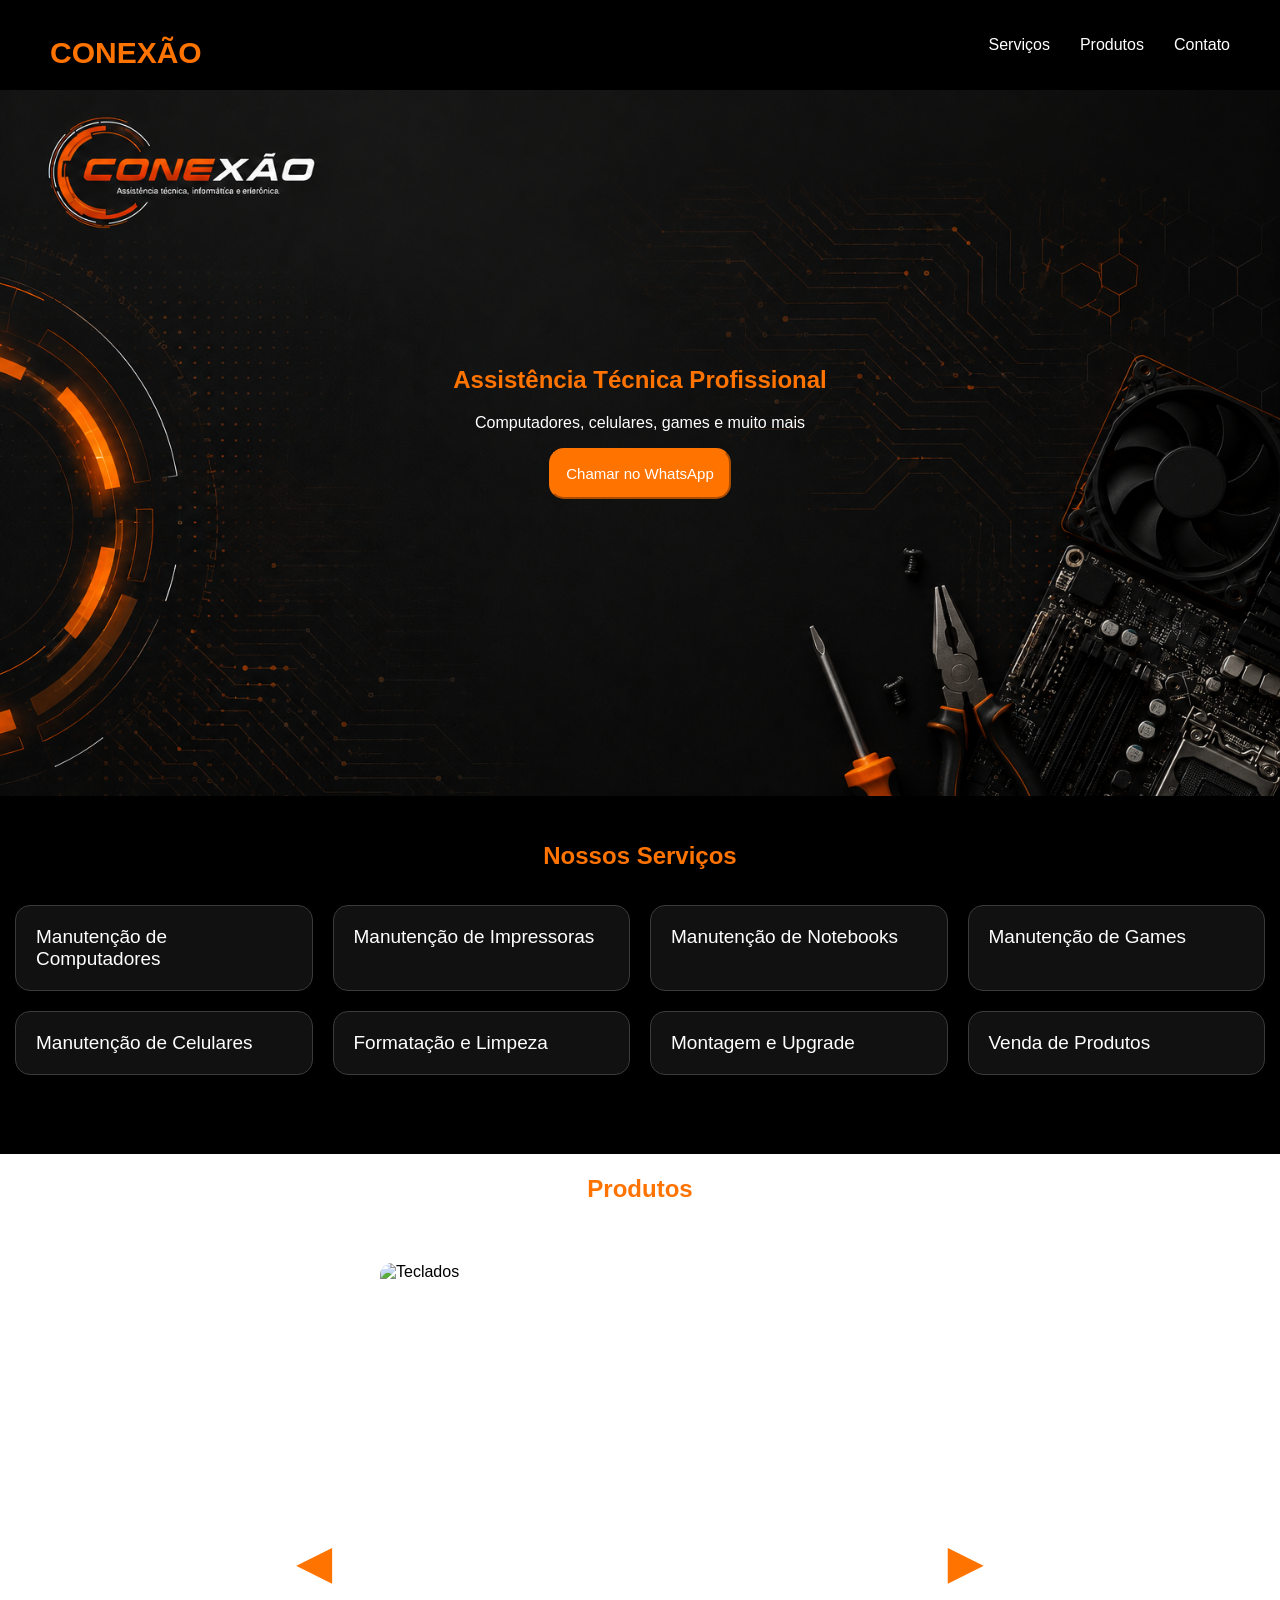
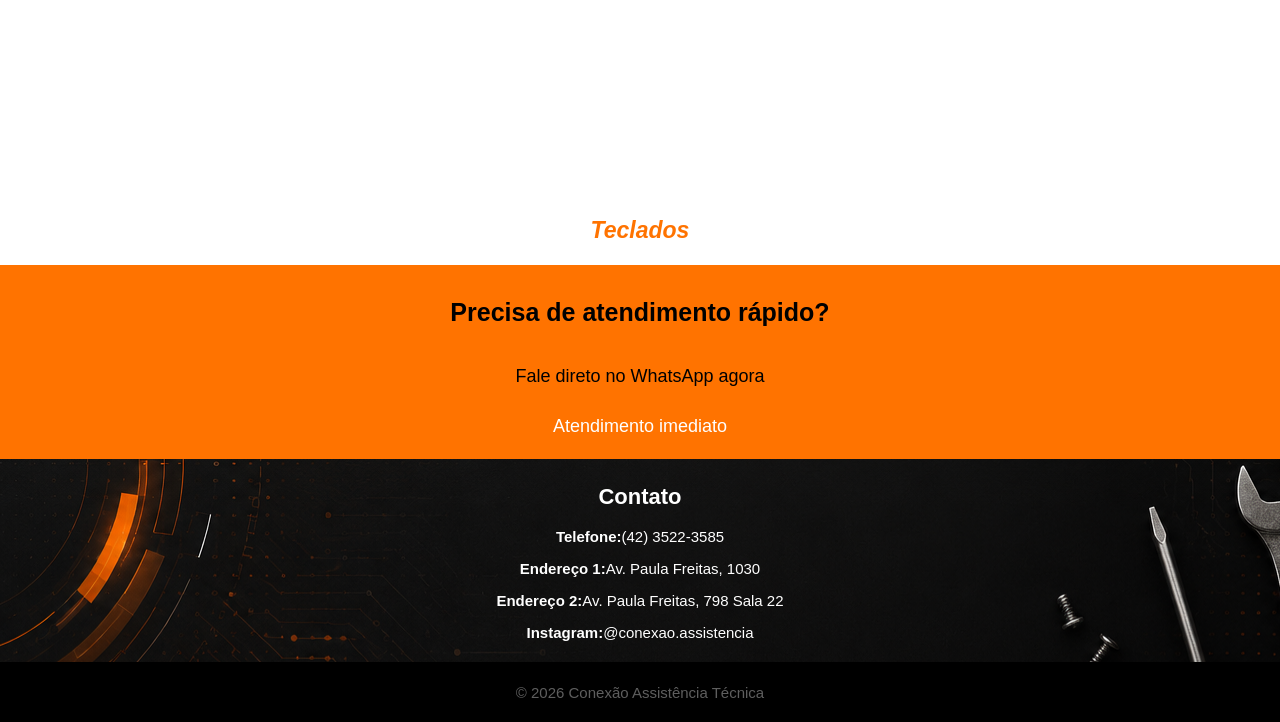
==== commit 8ff70b8e: "Add files via upload" ====
--- a/sitec.html
+++ b/sitec.html
@@ -48,14 +48,14 @@
     </section>
 <section id="prod" class="section">
     <div class="corpo3">
-        <h2>Promoções</h2>
+        <h2>Produtos</h2>
     <div class="roda">
         <button class="seta" onclick="anterior()">
             ◄
         </button>
         <div class="carousel">
             <img id="produto-imagem" src="" alt="Produto" />
-            <h3 id="produto-nome"></h3>
+            <h2 id="produto-nome"></h2>
         </div>
         <button class="seta" onclick="proxima()">
             ►
@@ -89,4 +89,4 @@
 </div>
 <script src="sitec.js"></script>
 </body>
-</html>
+</html>
--- a/sitec.css
+++ b/sitec.css
@@ -17,7 +17,7 @@
 .logo a {
     color: #ff7300;
     font-size: 30px;
-    font-weight: 740;
+    font-weight: 760;
     text-decoration: none;
 }
 
@@ -123,7 +123,7 @@
     background-image: url(https://img.freepik.com/premium-vector/abstract-technology-cyber-concept-vector-background_115579-1416.jpg?semt=ais_hybrid&w=740&q=80);
     background-size: cover;
     width: 100%;
-    padding-top:2%;
+    padding-top:1px;
     padding-bottom: 2px;
     flex-direction: column;
     font-family: Arial, Helvetica, sans-serif; 
@@ -178,7 +178,8 @@
     cursor: pointer;
 }
 #produto-nome{
-    font-size: 28px;
+    font-size: 23px;
+    font-style: italic;
     color: #ff7300;
 }
 
